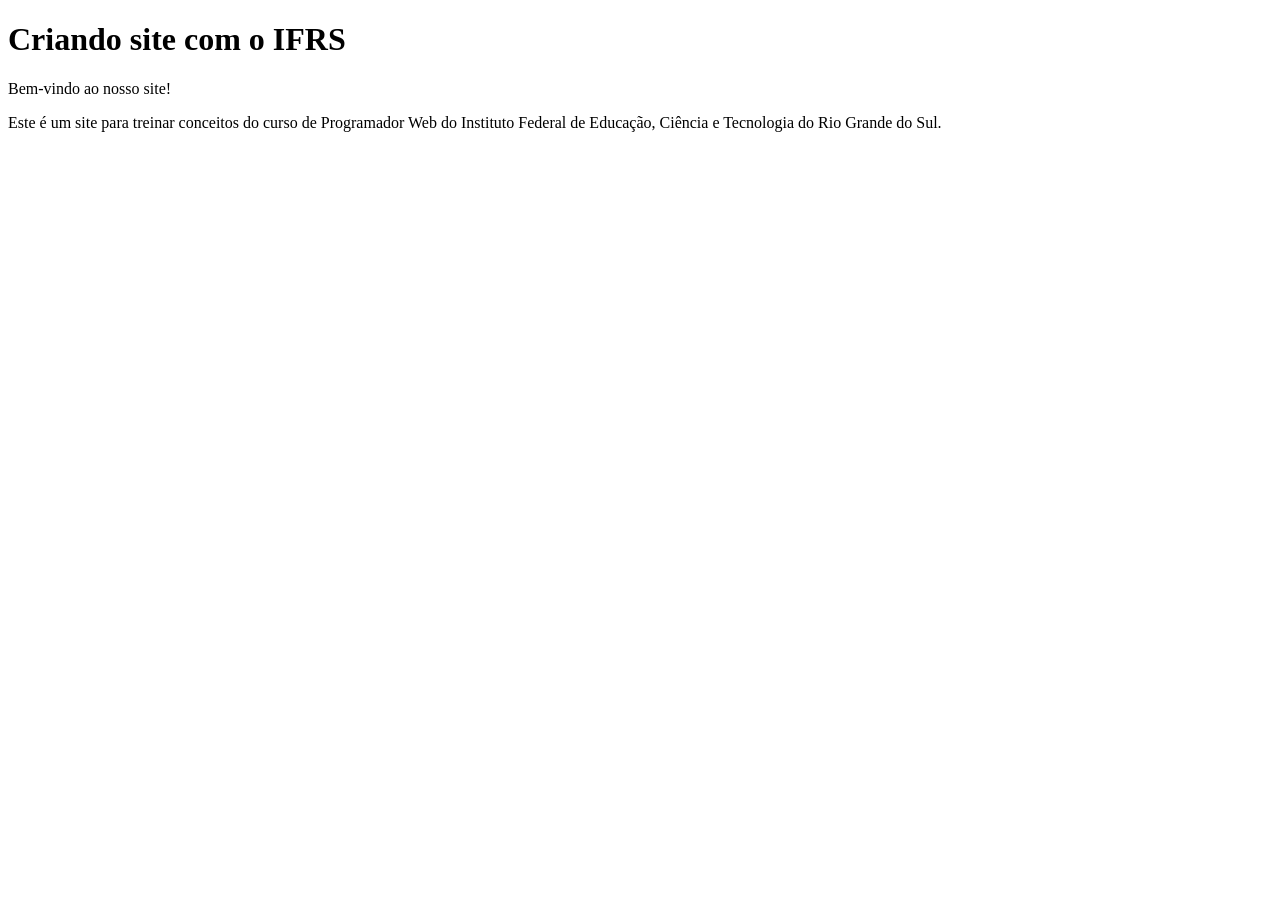
==== SiteIFRS/index.html @ 7d32f225 "HTML com IFRS Criando um site pra treinar conceitos do Programadore Web do IFRS" ====
<!DOCTYPE html>
<html lang="pt-br">
<head>
    <meta charset="UTF-8">
    <meta name="viewport" content="width=device-width, initial-scale=1.0">
    <title>Document</title>
</head>
<body>
    <title>Site IFRS</title>
    <h1>Criando site com o IFRS</h1>
    <p>Bem-vindo ao nosso site!</p>
    <p>Este é um site para treinar conceitos do curso de Programador Web do Instituto Federal de Educação, Ciência e Tecnologia do Rio Grande do Sul.</p>
    
</body>
</html>
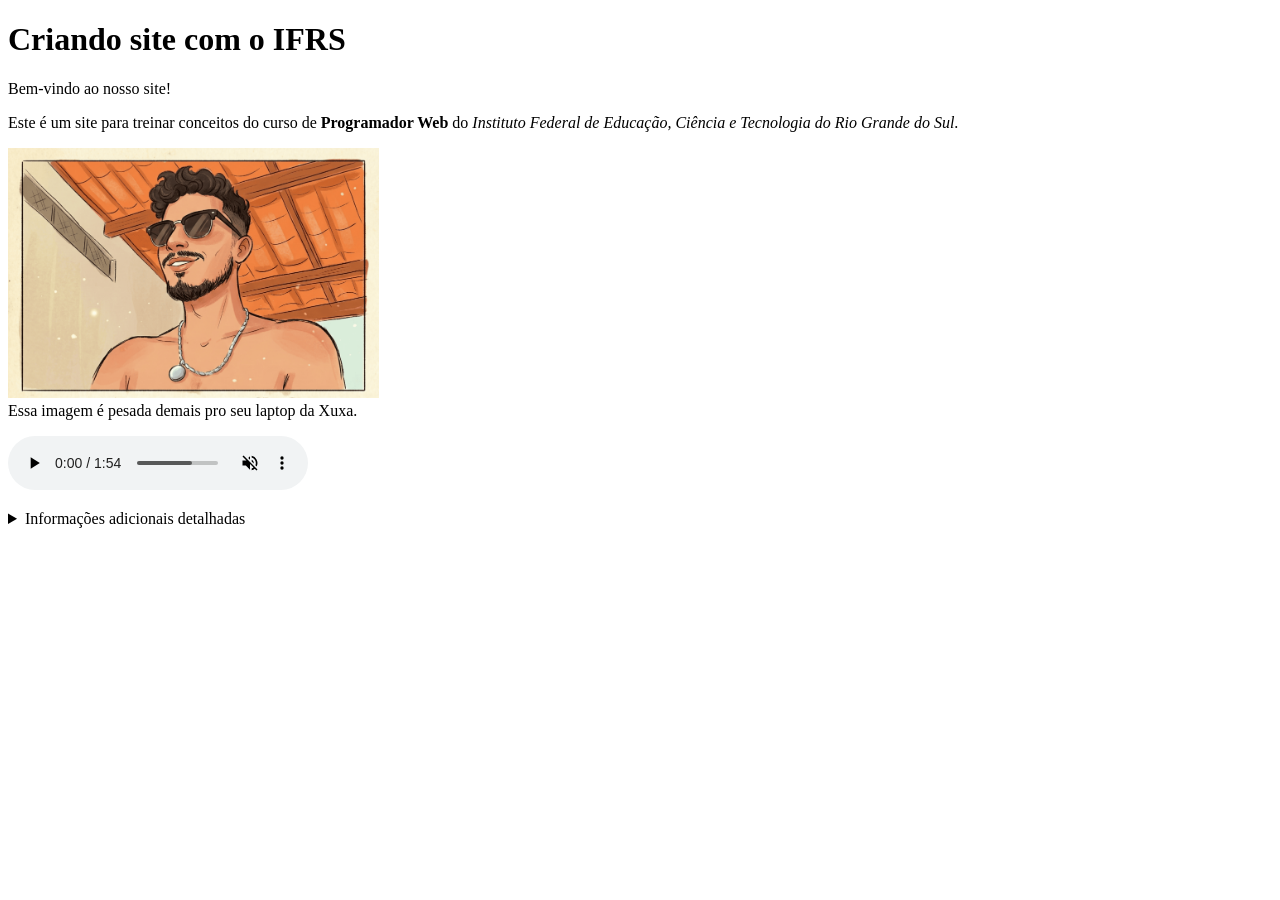
==== commit 4f24441d: "Feito muita coisa Quase completado a primeiro modulo do IFRS Adc img, audio, entendido como adc vide" ====
--- a/SiteIFRS/index.html
+++ b/SiteIFRS/index.html
@@ -9,7 +9,19 @@
     <title>Site IFRS</title>
     <h1>Criando site com o IFRS</h1>
     <p>Bem-vindo ao nosso site!</p>
-    <p>Este é um site para treinar conceitos do curso de Programador Web do Instituto Federal de Educação, Ciência e Tecnologia do Rio Grande do Sul.</p>
+    <p>Este é um site para treinar conceitos do curso de <b>Programador Web</b> do <i>Instituto Federal de Educação, Ciência e Tecnologia do Rio Grande do Sul</i>.</p>
+
+    <p><img src="imagens\IMG FT Gimble.png" alt="Imagem do Programador Web" height="250" ><br>
+    Essa imagem é pesada demais pro seu laptop da Xuxa.</p>
+
+    <p><audio id="pegaesseAudio" autoplay controls loop onplay="this.volume=0.05" muted>
+        <source src="audios/Allégro.mp3" type="audio/mpeg">
+        Seu navegador não suporta o elemento de áudio.
+    </audio></p>
+
+    <details>
+        <summary>Informações adicionais detalhadas</summary>
+        <p>Este site é apenas um exercício para praticar habilidades de <b>Desenvolvimento Web</b>. Ele <b>NÃO</b> tem fins comerciais e é destinado apenas para fins educacionais.</p>
     
 </body>
 </html>
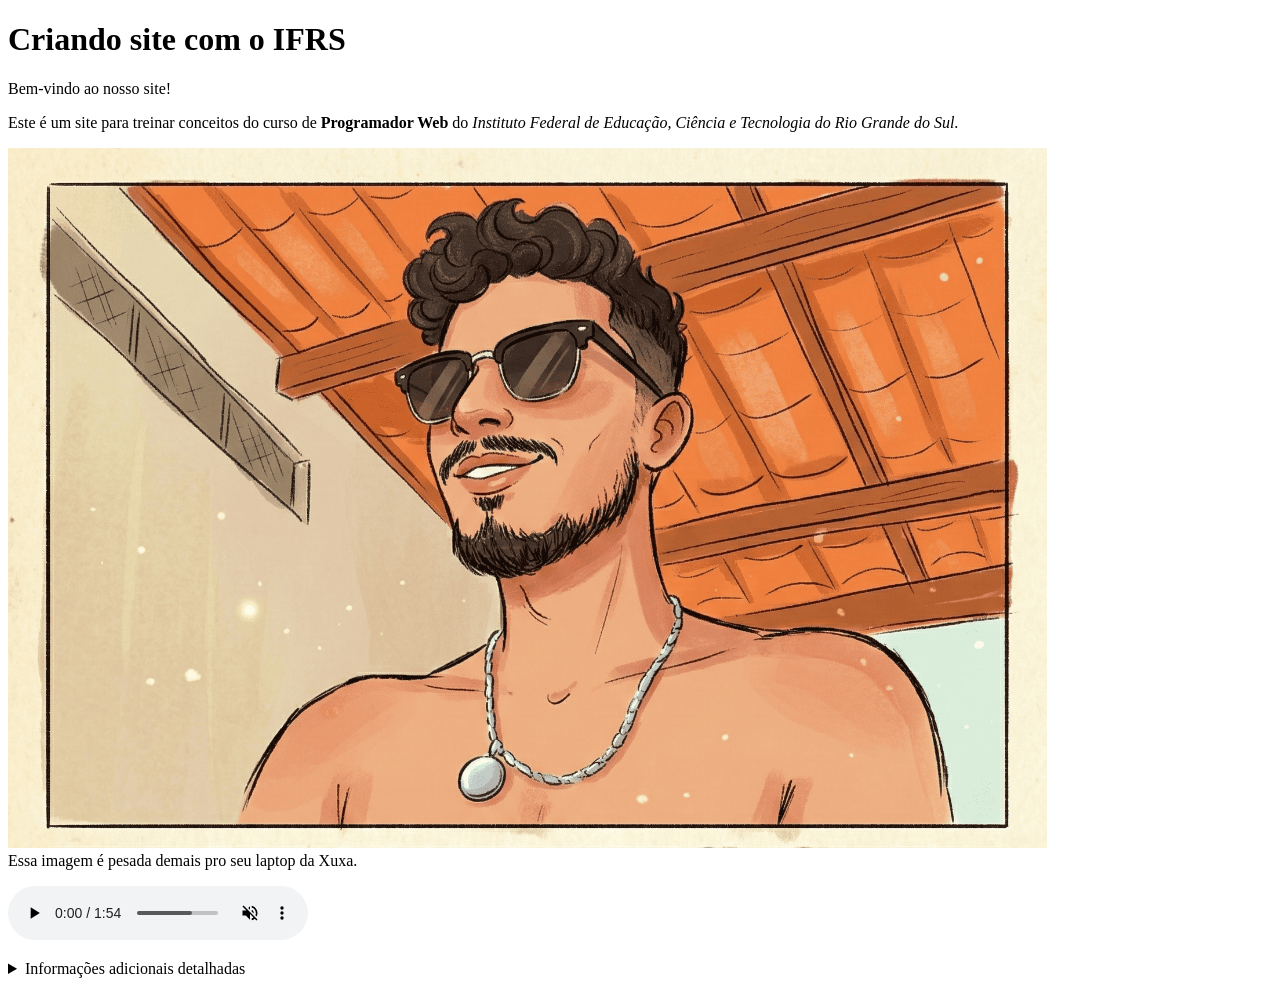
==== commit 6d26b808: "Add Img foi adicionado uma img e treinado a manipulação dela" ====
--- a/SiteIFRS/index.html
+++ b/SiteIFRS/index.html
@@ -11,8 +11,11 @@
     <p>Bem-vindo ao nosso site!</p>
     <p>Este é um site para treinar conceitos do curso de <b>Programador Web</b> do <i>Instituto Federal de Educação, Ciência e Tecnologia do Rio Grande do Sul</i>.</p>
 
-    <p><img src="imagens\IMG FT Gimble.png" alt="Imagem do Programador Web" height="250" ><br>
-    Essa imagem é pesada demais pro seu laptop da Xuxa.</p>
+    <p><picture>
+        <source media="(max-width: 700px)" srcset="imagens\SiteIFRS/imagens/IMG FT Gimble.png" height="500">
+        <img src="imagens\IMG FT Gimble.png" alt="Imagem do Programador Web" height="700" ><br>
+        Essa imagem é pesada demais pro seu laptop da Xuxa.
+    </picture></p>
 
     <p><audio id="pegaesseAudio" autoplay controls loop onplay="this.volume=0.05" muted>
         <source src="audios/Allégro.mp3" type="audio/mpeg">
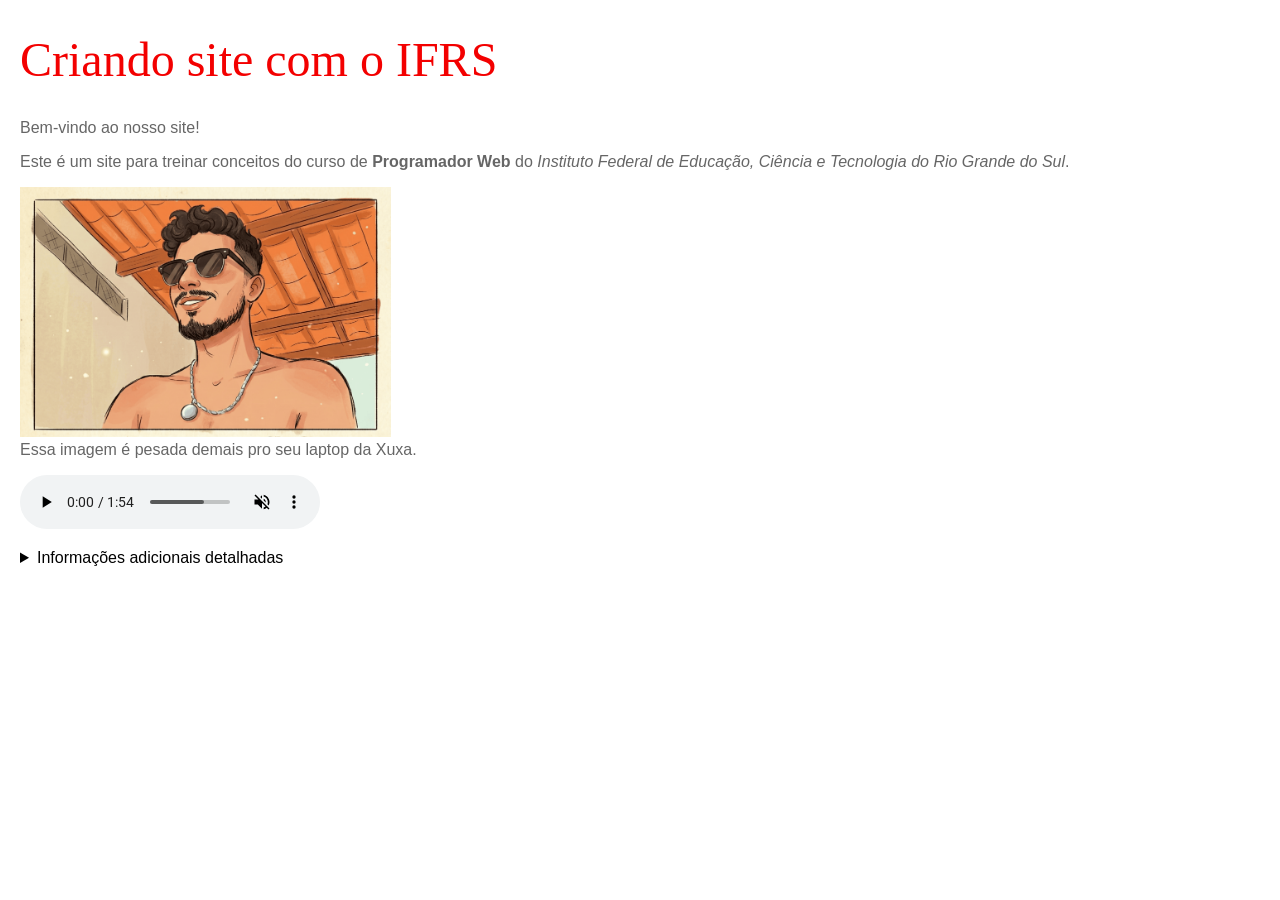
==== commit 86051eee: "Manipulação de fontes Tudo relacionado a fontes Como add Importar Manipular Shortcuts tamanhos estil" ====
--- a/SiteIFRS/index.html
+++ b/SiteIFRS/index.html
@@ -4,6 +4,45 @@
     <meta charset="UTF-8">
     <meta name="viewport" content="width=device-width, initial-scale=1.0">
     <title>Document</title>
+    <style>
+        @import url('https://fonts.googleapis.com/css2?family=Roboto:wght@400;700&display=swap');
+
+        @font-face {
+            font-family: ;
+            src: url();
+        }
+        /*Tambem é possivel adicionar fontes personalizadas usando @font-face ou @import, atraves de @ que são chamados de regras*/
+
+        
+        body {
+            /*Para fontes
+            -combinação segura de font-family
+            -12 tipos de medidas
+                -6 medidas absolutas: px, cm, mm, in, pt, pc
+                -6 medidas relativas: em, ex, ch, rem, vw, vh
+                ideal escolher medidas relativas para melhor responsividade do site: em
+                ! 16px = 1em
+            */
+            font-family: Arial, verdana, sans-serif;
+            margin: 20px;
+        }
+        h1 {
+            /*Short hand
+                é uma forma de escrever várias propriedades CSS relacionadas a um elemento em uma única linha, usando uma sintaxe compacta.
+                exemplo: 
+                    font: normal, 16px Arial, sans-serif; é um atalho para definir a propriedade 
+                    font-style: normal;
+                    font-size: 16px, 
+                    font-family: Arial, sans-serif; e 
+                    font-weight: normal em uma única linha.
+            */
+            font: 3em 'Times New Roman', serif; 
+            color: #f30000;
+        }
+        p {
+            color: #666;
+        }
+    </style>
 </head>
 <body>
     <title>Site IFRS</title>
@@ -13,7 +52,7 @@
 
     <p><picture>
         <source media="(max-width: 700px)" srcset="imagens\SiteIFRS/imagens/IMG FT Gimble.png" height="500">
-        <img src="imagens\IMG FT Gimble.png" alt="Imagem do Programador Web" height="700" ><br>
+        <img src="imagens\IMG FT Gimble.png" alt="Imagem do Programador Web" height="250" ><br>
         Essa imagem é pesada demais pro seu laptop da Xuxa.
     </picture></p>
 
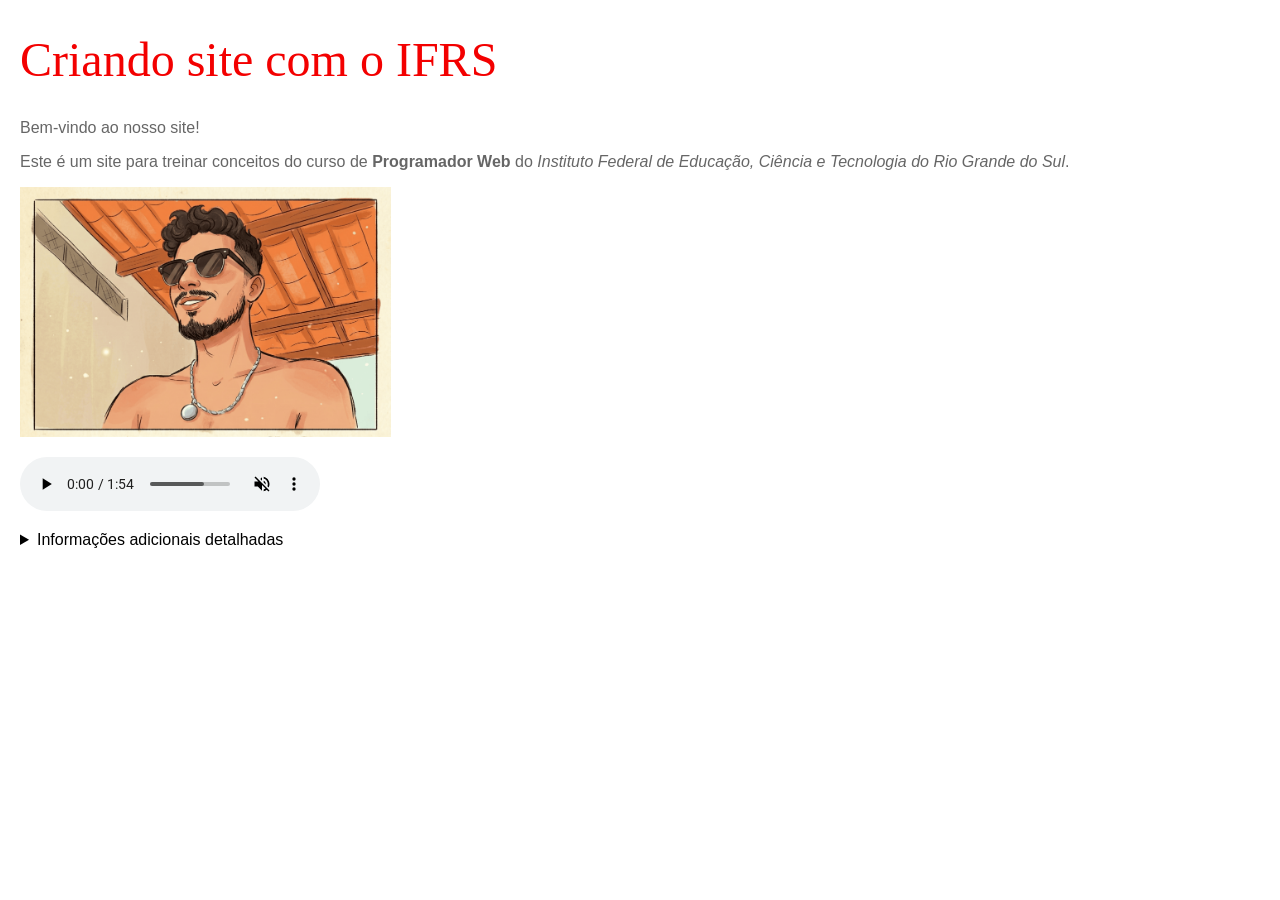
==== commit e907fad8: "CSS classe e id Adicionado classes e ids introdução de pseudo classe e pseudo elements" ====
--- a/SiteIFRS/index.html
+++ b/SiteIFRS/index.html
@@ -42,6 +42,17 @@
         p {
             color: #666;
         }
+
+        p#foto .txtoculto {
+            display: none;
+            color: #d24040;
+        }
+
+        p#foto:hover .txtoculto {
+            display: block;
+        }
+
+
     </style>
 </head>
 <body>
@@ -50,13 +61,14 @@
     <p>Bem-vindo ao nosso site!</p>
     <p>Este é um site para treinar conceitos do curso de <b>Programador Web</b> do <i>Instituto Federal de Educação, Ciência e Tecnologia do Rio Grande do Sul</i>.</p>
 
-    <p><picture>
+    <p id="foto"><picture>
         <source media="(max-width: 700px)" srcset="imagens\SiteIFRS/imagens/IMG FT Gimble.png" height="500">
-        <img src="imagens\IMG FT Gimble.png" alt="Imagem do Programador Web" height="250" ><br>
-        Essa imagem é pesada demais pro seu laptop da Xuxa.
+        <img class="ft" src="imagens\IMG FT Gimble.png" alt="Imagem do Programador Web" height="250" ><br>
+        <span class="txtoculto">Essa imagem é pesada demais pro seu laptop da Xuxa.</span>
     </picture></p>
+   
 
-    <p><audio id="pegaesseAudio" autoplay controls loop onplay="this.volume=0.05" muted>
+    <p><audio id="pegaesseAudio" autopay controls loop onplay="this.volume=0.05" muted>
         <source src="audios/Allégro.mp3" type="audio/mpeg">
         Seu navegador não suporta o elemento de áudio.
     </audio></p>
